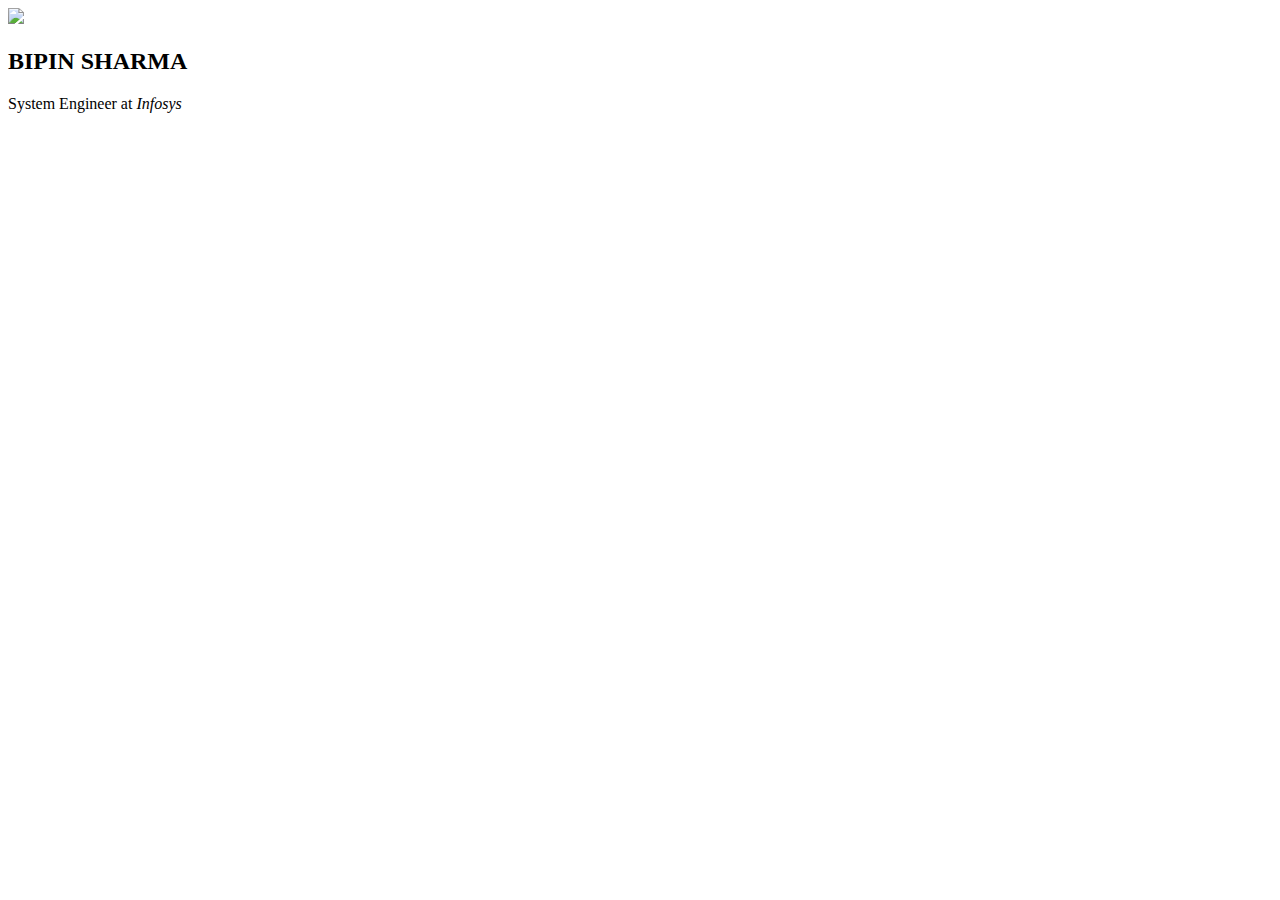
==== index.html @ ec3555e4 "Add files via upload" ====
<!DOCTYPE html>
<html>
<head>
	<title>Profile Page</title>
	<link rel="stylesheet" type="text/css" href="css/style.css">
</head>

<body>
	<div id="background">
		<img id="profile" src="images/page.jpg">
		<span><h2>BIPIN SHARMA</h2>
		<p>System Engineer at <i>Infosys</i></p>
		</span>
		<!--  -->
	</div>
</body>
</html>
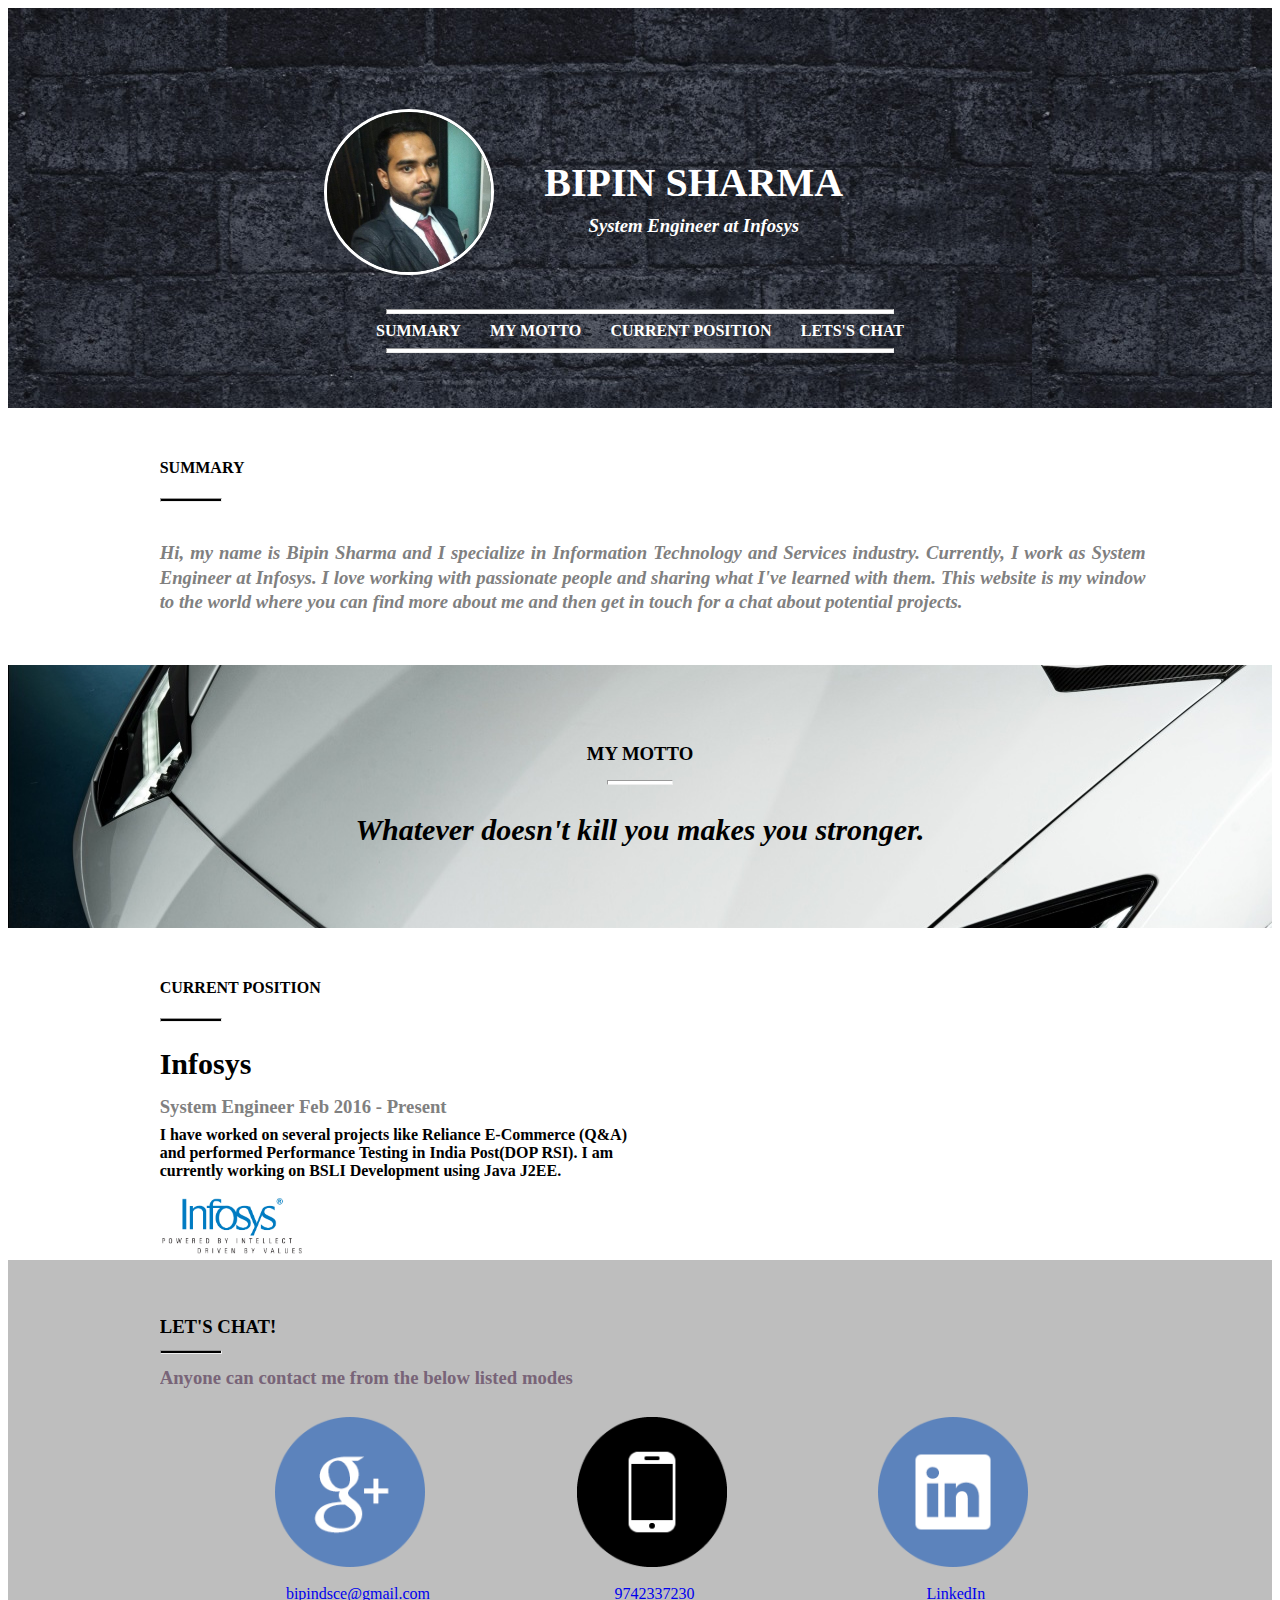
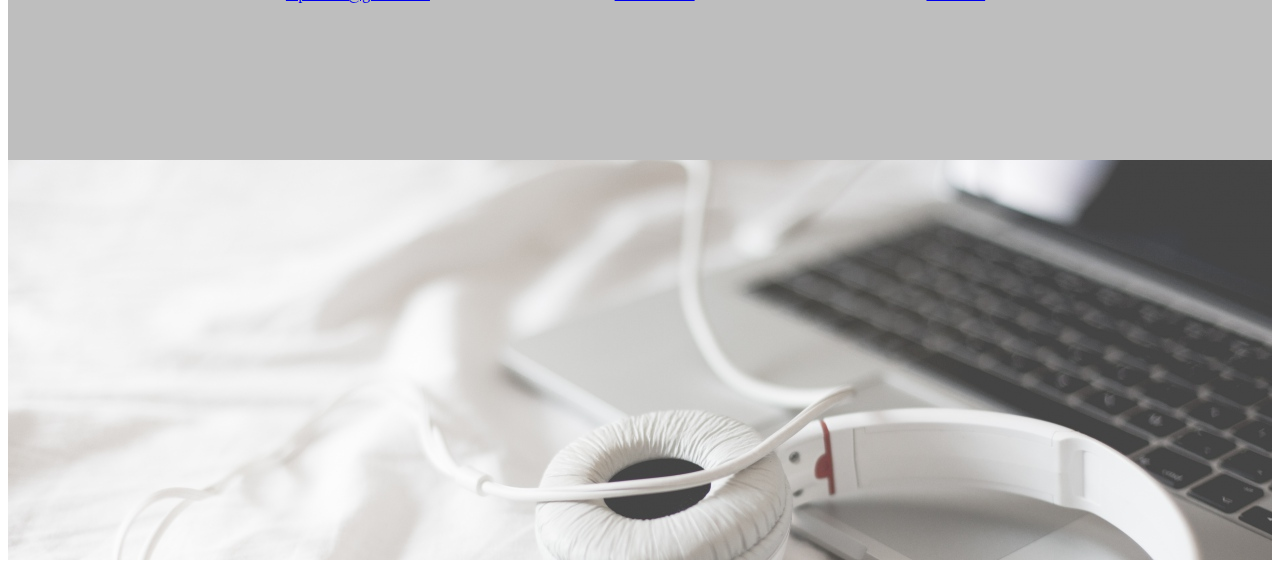
==== commit 91fa194c: "Add files via upload" ====
--- a/index.html
+++ b/index.html
@@ -8,10 +8,86 @@
 <body>
 	<div id="background">
 		<img id="profile" src="images/page.jpg">
-		<span><h2>BIPIN SHARMA</h2>
-		<p>System Engineer at <i>Infosys</i></p>
+		<span id="headerinfo">
+			<h1>BIPIN SHARMA</h1>
+			<h3 id="title" align="center"><i>System Engineer at Infosys</i></h3>
 		</span>
-		<!--  -->
+		<br>
+		<div id="links" align="center">
+			<hr class="anchor" style="width:40%;"> 
+				<a class="headerlink" href="#">SUMMARY</a>
+				<a class="headerlink"  href="#">MY MOTTO</a>
+				<a class="headerlink"  href="#">CURRENT POSITION</a>
+				<a class="headerlink"  href="#">LETS'S CHAT</a>
+			<hr class="anchor" style="width:40%;">
+		</div>
 	</div>
+
+	<div id="summary">
+		<h4>SUMMARY</h4>
+		<hr class="sum" align="left">
+		<h3 id="content" align="justify" ><i>Hi, my name is Bipin Sharma and I specialize in Information Technology and Services industry. Currently, I work as System Engineer at Infosys. I love working with passionate people and sharing what I've learned with them. This website is my window to the world where you can find more about me and then get in touch for a chat about potential projects.</i></h3>
+	</div>
+
+	<div id="motto">
+		<h3>MY MOTTO</h3>
+		<hr class="anchor" style="width:5%;">
+		<h1 id="mottotext"><i>Whatever doesn't kill you makes you stronger.</i></h1>
+	</div>
+
+	<div id="currentposition">
+		<h4>CURRENT POSITION</h4>
+		<hr class="sum" align="left">
+		
+		<h2 id="infosys">Infosys</h2>
+		<h3 align="justify" style="color:grey; line-height:10%;"><b>System Engineer</b> Feb 2016 - Present</h3>
+		<span>
+		<h3 style="font-size:16px;">I have worked on several projects like Reliance E-Commerce (Q&ampA) and performed Performance Testing in India Post(DOP RSI). I am currently working on BSLI Development using Java J2EE.</h3>
+		<img id="infosyslogo" src="images/infosys.png">
+		</span>
+	</div>
+
+	<div id="chat">
+	<br>
+		<div id="inside">
+			<h3>LET'S CHAT!</h3>
+			<hr class="sum" align="left" >
+			<h3 style="color:rgba(120,100,120,1);">Anyone can contact me from the below listed modes</h3>
+
+			<figure>
+				<img class="contact" src="images/google.png">	
+				<figcaption ><a href="http://www.gmail.com">bipindsce@gmail.com</a>	</figcaption>
+			</figure>		
+			
+			<figure>
+				<img class="contact" src="images/phone.png">
+				<figcaption><a href="http://www.facebook.com">9742337230</a></figcaption>
+			</figure>
+			
+			<figure>
+				<img class="contact" src="images/linkedin.png">
+				<figcaption><a href="http://www.linkedin.com">LinkedIn</a></figcaption>
+			</figure>
+			
+		</div>
+	</div>
+
+	<div id="formsection">
+<!-- 
+		<hr class="sum" align="left">
+		<form id="mainform">
+			<div id="form1">
+			<input type="text" name="Name" size="40" placeholder="Name" class="text">
+			<br>
+			<input type="email" name="Email" size="40" placeholder="Email" class="text">
+			</div>
+
+			<div id="form2">
+			<textarea type="textbox" name="Message" cols="60" rows="7" placeholder="Message"></textarea>
+			</div>
+			
+		</form>-->
+	</div> 
+
 </body>
 </html>--- a/css/style.css
+++ b/css/style.css
@@ -0,0 +1,132 @@
+#background{
+	background: url("../images/enter.jpg")  ;
+	height: 400px; 
+	width: 100%;	
+}
+
+#profile{
+	height:40%;
+	width:13%;
+	border: solid;
+	border-color: white;
+	border-radius: 50%;
+	margin-left: 25%;
+	margin-top: 8%;
+}
+h1{
+	font-size: 40px;
+}
+#headerinfo{
+	display: inline-block;
+	position: absolute;
+	margin-top: 140px;
+	margin-left: 50px;
+	line-height: 100%;
+	color: white;
+}
+
+#links{
+	font-weight: bold;
+	margin-top: 30px;
+
+}
+
+.headerlink{
+	text-decoration: none;
+	color: white;
+	padding: 1%;
+}
+
+.anchor{
+	height: 3px;
+	color: white;
+	background-color: white;
+}
+
+#summary{
+	margin-left: 12%;
+	margin-top: 4%;
+	margin-right: 10%;
+}
+
+.sum{
+	width: 60px;
+	height: 2px;
+	background-color: black;
+}
+
+#content{
+	margin-top: 4%;
+	color: grey;
+	line-height: 130%;
+}
+
+#motto{
+	background: url("../images/mottoImage.jpg");
+	height: 200px; 
+	width: 100%;
+	margin-top: 4%;	
+	color: black;
+	text-align: center;
+	padding-top: 5%;
+	line-height: 90%;
+}
+
+#mottotext{
+	margin-top: 3%;
+	font-size: 30px;
+}
+
+#currentposition{
+	margin-left: 12%;
+	margin-top: 4%;
+	margin-right: 50%;
+}
+
+#infosys{
+	font-size: 30px;
+}
+
+#infosyslogo{
+	height: 20%;
+	width: 30%;
+}
+
+#inside{
+	margin-left: 12%;
+	margin-top: 2%;
+	line-height: 60%;
+	overflow: hidden;
+}
+#chat{
+	background-color: rgba(125,125,125,0.5);
+	height: 500px;
+	width: 100%;
+}
+
+.contact{
+	margin-left: 3%;
+	width: 150px;
+	height: 150px;
+}
+
+figure{
+	float: left;
+	margin-left: 10%;
+	text-align: center;
+
+}
+
+figcaption{
+	margin-top: 15%;
+	margin-left: 10%;
+	float: unset;
+}
+
+
+#formsection{
+	background: url("../images/form.jpg");
+	width: 100%;
+	height: 400px;
+}
+
